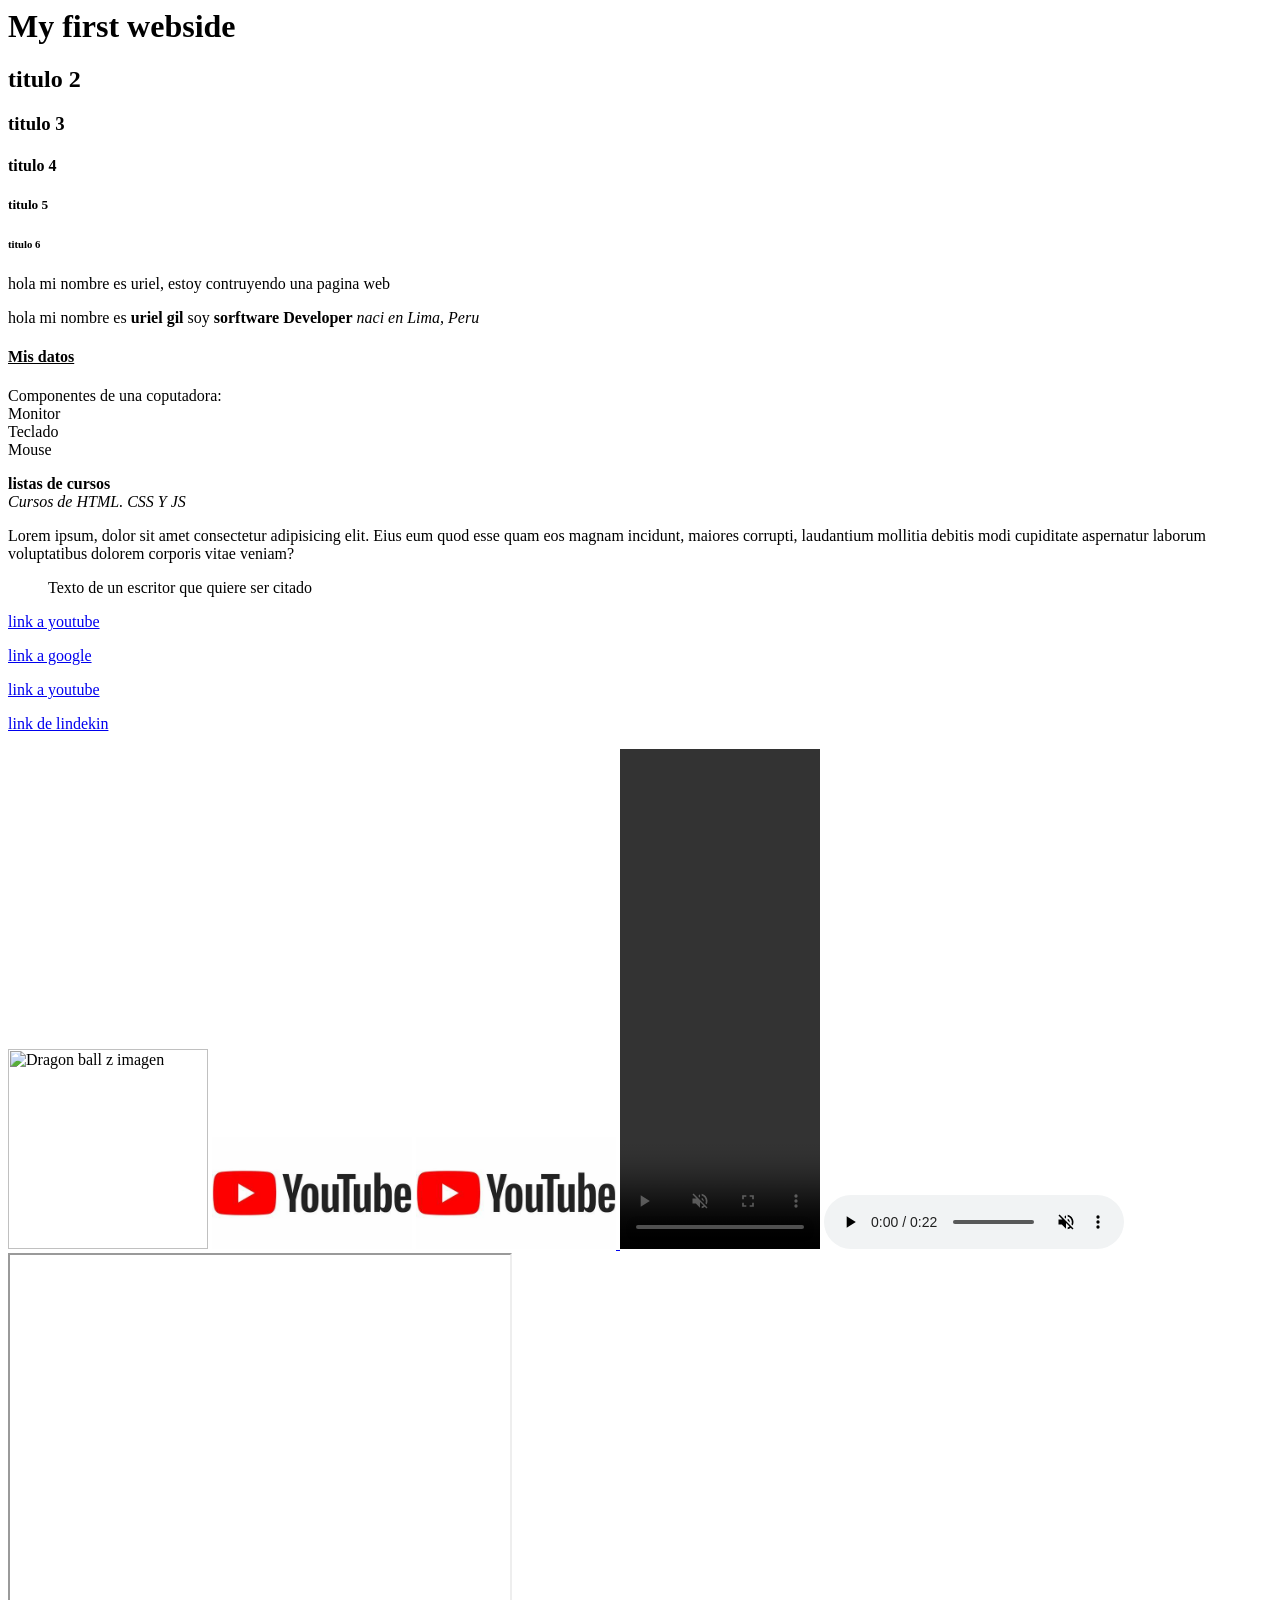
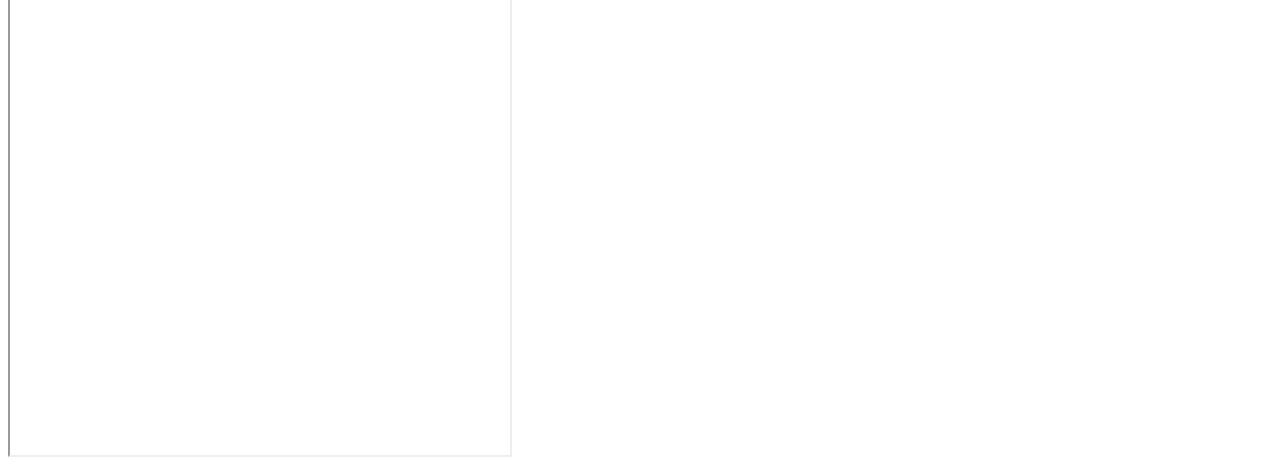
==== index.html @ c1904873 "agregar a nuevo repo" ====
<!--ESTRUCTURA DE HTML-->
<html>
    <head>
        <title>Codigo front 13</title>
    </head>
    <body>
        <!-- Las etiquetas de titulo h1 - h6 -->
        <h1>My first webside</h1>
        <h2>titulo 2</h2>
        <h3>titulo 3</h3>
        <h4>titulo 4</h4>
        <h5>titulo 5</h5>
        <h6>titulo 6</h6>
        <!-- Parrafos "p" -->
        <p>
            hola mi nombre es uriel, estoy contruyendo una pagina web
        </p>
        <!-- Etiqueta o bold "b"-->
        <P>
            hola mi nombre es <b>uriel gil</b> soy 
            <strong>sorftware Developer</strong>
            <i>naci en Lima, Peru</i>
        </P>

        <!-- Subrayado "u" -->
        <h4><u>Mis datos</u></h4>

        <!-- BR: Es para saltos de lines -->
        <!-- No se deben usarla -->
        <p>
            Componentes de una coputadora:
            <br />
            Monitor
            <br />
            Teclado
            <br />
            Mouse
        </p>

        <b>listas de cursos</b>
        <br>
        <i>Cursos de HTML. CSS Y JS</i>

        <!--    Para  poder citar textos -->
        <p>
            Lorem ipsum, dolor sit amet consectetur adipisicing elit. Eius eum quod esse quam eos magnam incidunt, maiores corrupti, laudantium mollitia debitis modi cupiditate aspernatur laborum voluptatibus dolorem corporis vitae veniam?
        </p>
        <blockquote>
            Texto de un escritor que quiere ser citado
        </blockquote>

        <!-- Hipervinculo "a"-->
        <a 
        href="https://www.youtube.com/" target="blank">
        link a youtube
        </a>

        <p>
            <a href="https://www.google.com/" target="blank">link a google</a>
        </p>
        <p>
            <a href="https://www.youtube.com/" target="blank">link a youtube</a>
        </p>
        <p>
            <a href="https://www.linkedin.com/feed/" target="blank">link de lindekin</a>
        </p>

        <!-- Etiquetas multimedia -->
        <!-- Puedo poner en el link una imagen -->
        <img src="https://seeklogo.com/images/D/Dragon_Ball_Z-logo-0C7B78BE7E-seeklogo.com.png"  alt="Dragon ball z imagen" width="200" height="200"/>

        <!-- Imagen local-->
        <img src="./images/OIP.jpg" alt="" width="200">
        <a 
        href="https://www.youtube.com/" target="blank">
        <img src="./images/OIP.jpg"  width="200">
        </a>
        <!-- video -->
        <video src="./videos/video.mp4" controls width="200" height="500" autoplay muted></video>

        <!-- audio -->
        <audio src="./audio/audio.mp3" controls autoplay muted></audio>

        <!-- iframe puede ser utilizado para audio pdf videos -->
        <iframe src="./pdfs/git-cheat-sheet-education.pdf" width="500" height="800"></iframe>
        <iframe width="560" height="315" src="https://www.youtube.com/embed/5FgZNCgVFkM" title="YouTube video player" frameborder="0" allow="accelerometer; autoplay; clipboard-write; encrypted-media; gyroscope; picture-in-picture" allowfullscreen></iframe>
    </body>
</html>
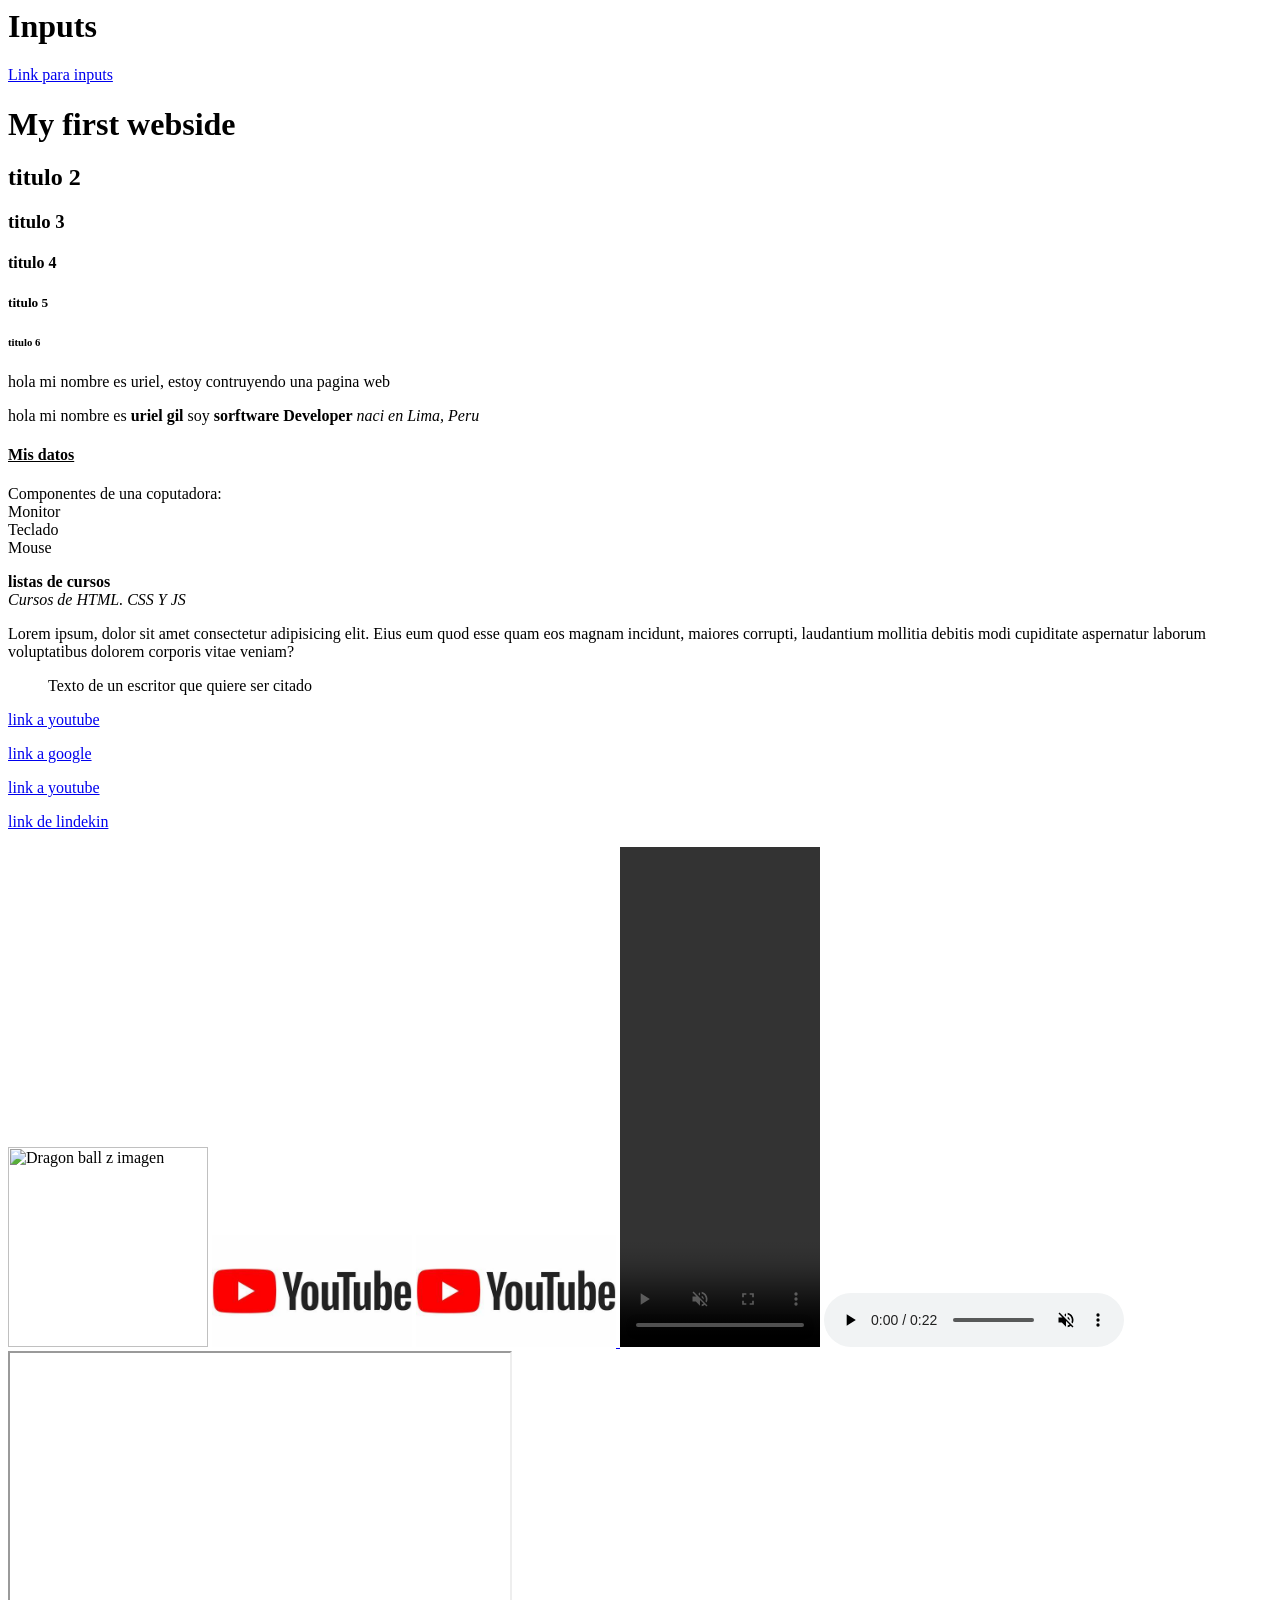
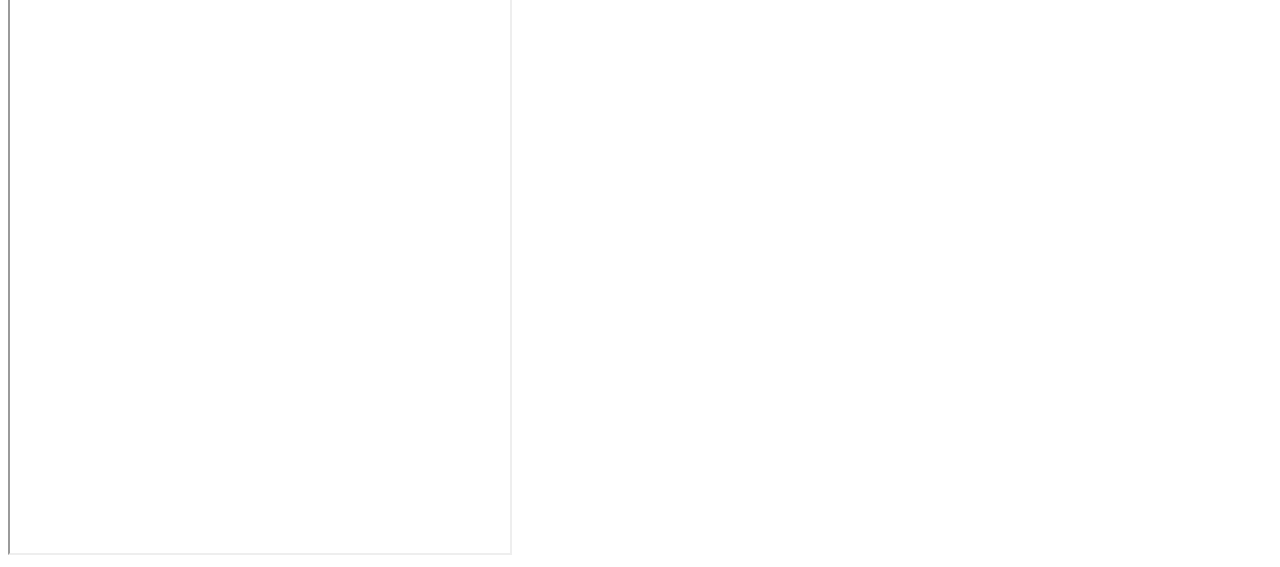
==== commit 1c3d2c6d: "inputs de html" ====
--- a/index.html
+++ b/index.html
@@ -5,6 +5,9 @@
     </head>
     <body>
         <!-- Las etiquetas de titulo h1 - h6 -->
+        <h1>Inputs</h1>
+        <a href="./semana1/inputs.html">Link para inputs</a>
+
         <h1>My first webside</h1>
         <h2>titulo 2</h2>
         <h3>titulo 3</h3>
@@ -84,5 +87,8 @@
         <!-- iframe puede ser utilizado para audio pdf videos -->
         <iframe src="./pdfs/git-cheat-sheet-education.pdf" width="500" height="800"></iframe>
         <iframe width="560" height="315" src="https://www.youtube.com/embed/5FgZNCgVFkM" title="YouTube video player" frameborder="0" allow="accelerometer; autoplay; clipboard-write; encrypted-media; gyroscope; picture-in-picture" allowfullscreen></iframe>
+        
+        
+
     </body>
 </html>
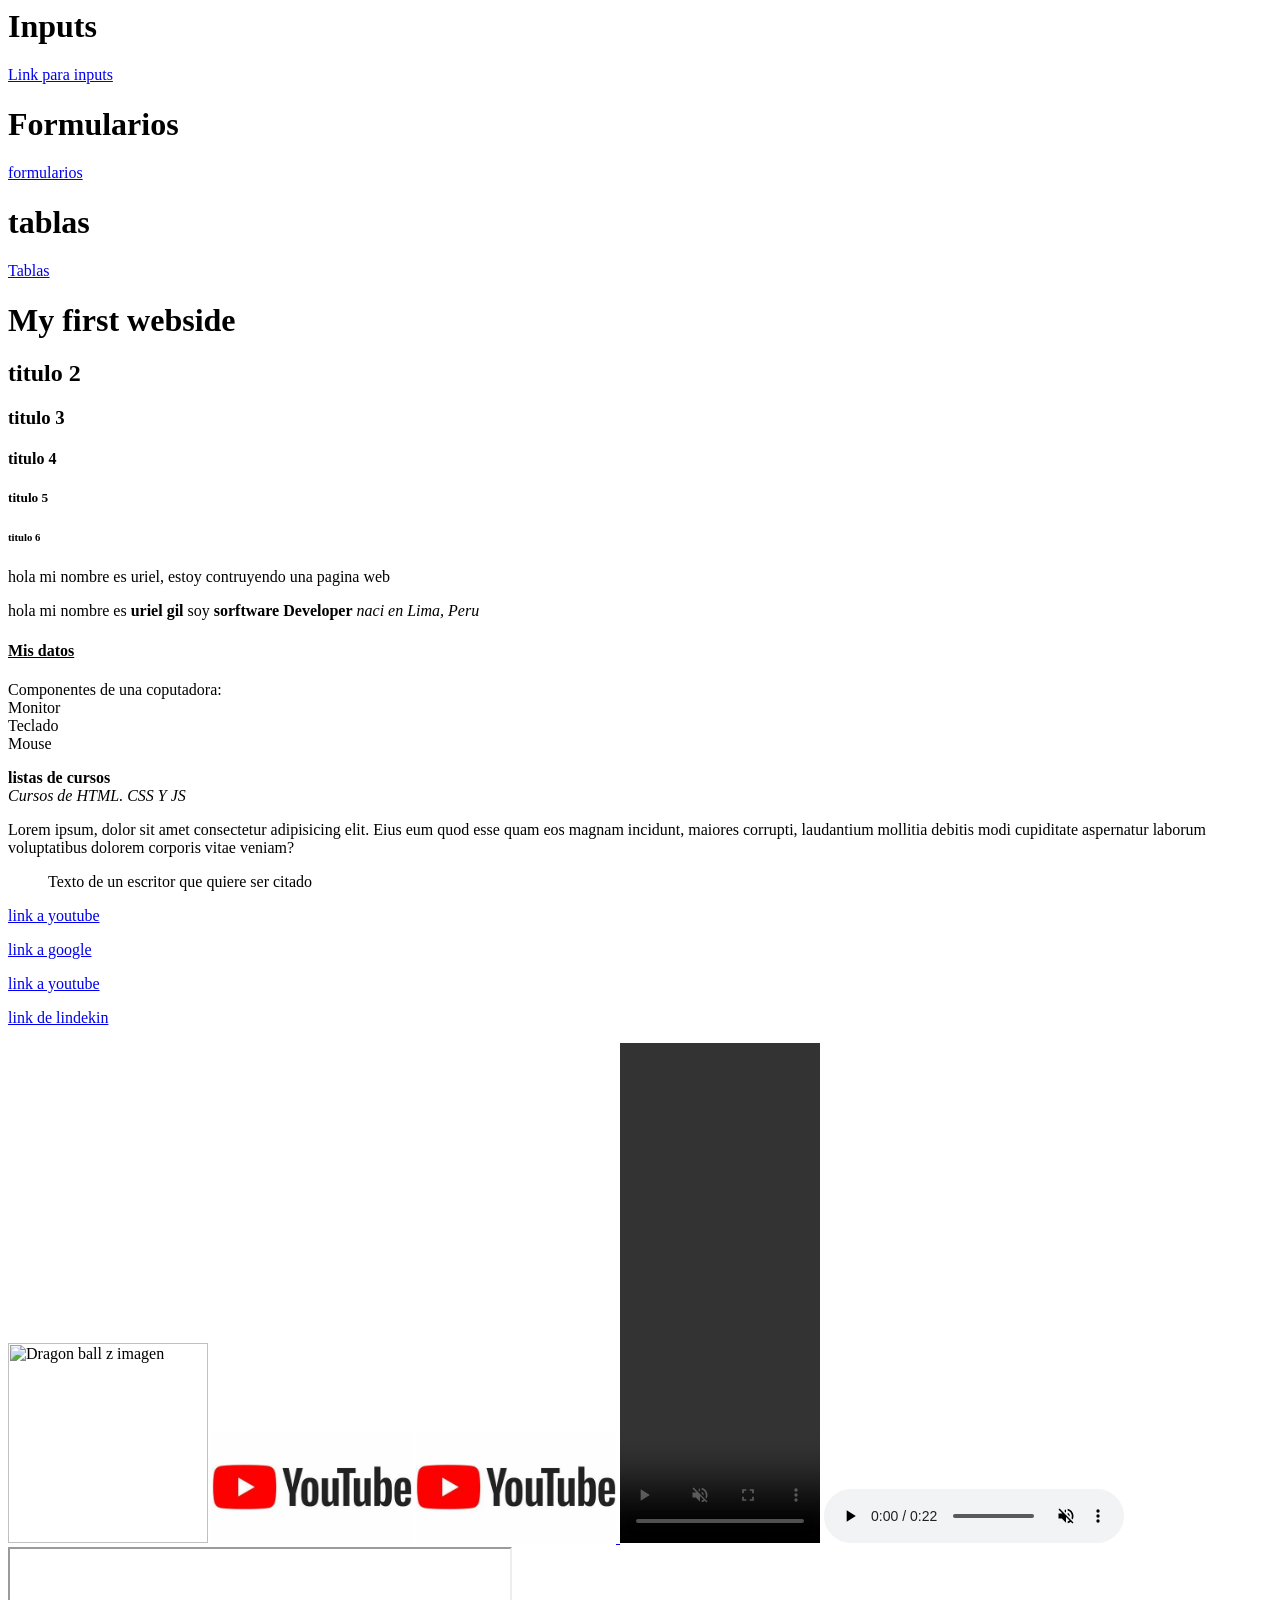
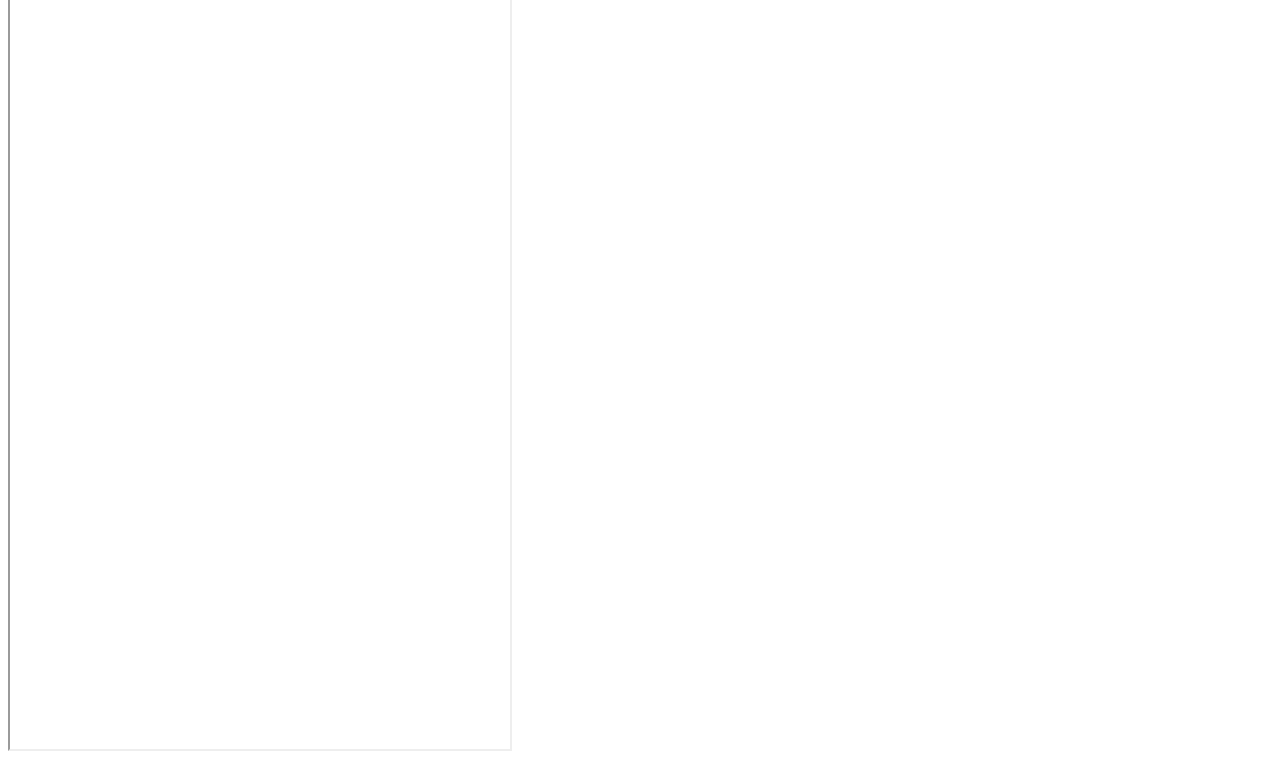
==== commit e75d94b3: "actualizacion de html" ====
--- a/index.html
+++ b/index.html
@@ -1,12 +1,41 @@
 <!--ESTRUCTURA DE HTML-->
 <html>
     <head>
-        <title>Codigo front 13</title>
+        
     </head>
+        <!-- va a conterner la etiquetas pero el seo-->
+        <meta charset="utf-8" />
+        <meta
+          name="description"
+          content="Esta pagina es donde estoy aprendiendo HTML, CSS y JS"
+        />
+        <meta name="robots" content="" />
+        <meta name="googlebot" content="" />
+        <meta name="keywords" content="LINDER HASSINGER, HTML, CSS, JS, CODIGO" />
+        <title>Codigo Front 13</title>
+    
+        <meta name="twitter:card" content="summary" />
+        <meta name="twitter:site" content="@linder3hs" />
+        <meta name="twitter:title" content="Mi pagina web" />
+        <meta
+          name="twitter:description"
+          content="Esta pagina es donde estoy aprendiendo HTML, CSS y JS"
+        />
+        <meta
+          name="twitter:image"
+          content="https://media-exp1.licdn.com/dms/image/C4E1BAQEfNIXEf_JoKg/company-background_10000/0?e=2159024400&v=beta&t=PhtZQJ8QA5Wy2lQzlfJL166pSeK_i3q2qfkD-xOMCcc"
+        />
     <body>
         <!-- Las etiquetas de titulo h1 - h6 -->
         <h1>Inputs</h1>
         <a href="./semana1/inputs.html">Link para inputs</a>
+
+        <h1>Formularios</h1>
+        <a href="./semana1/form.html">formularios</a>
+
+        <h1>tablas</h1>
+
+        <a href="./semana1/tablas.html">Tablas</a>
 
         <h1>My first webside</h1>
         <h2>titulo 2</h2>
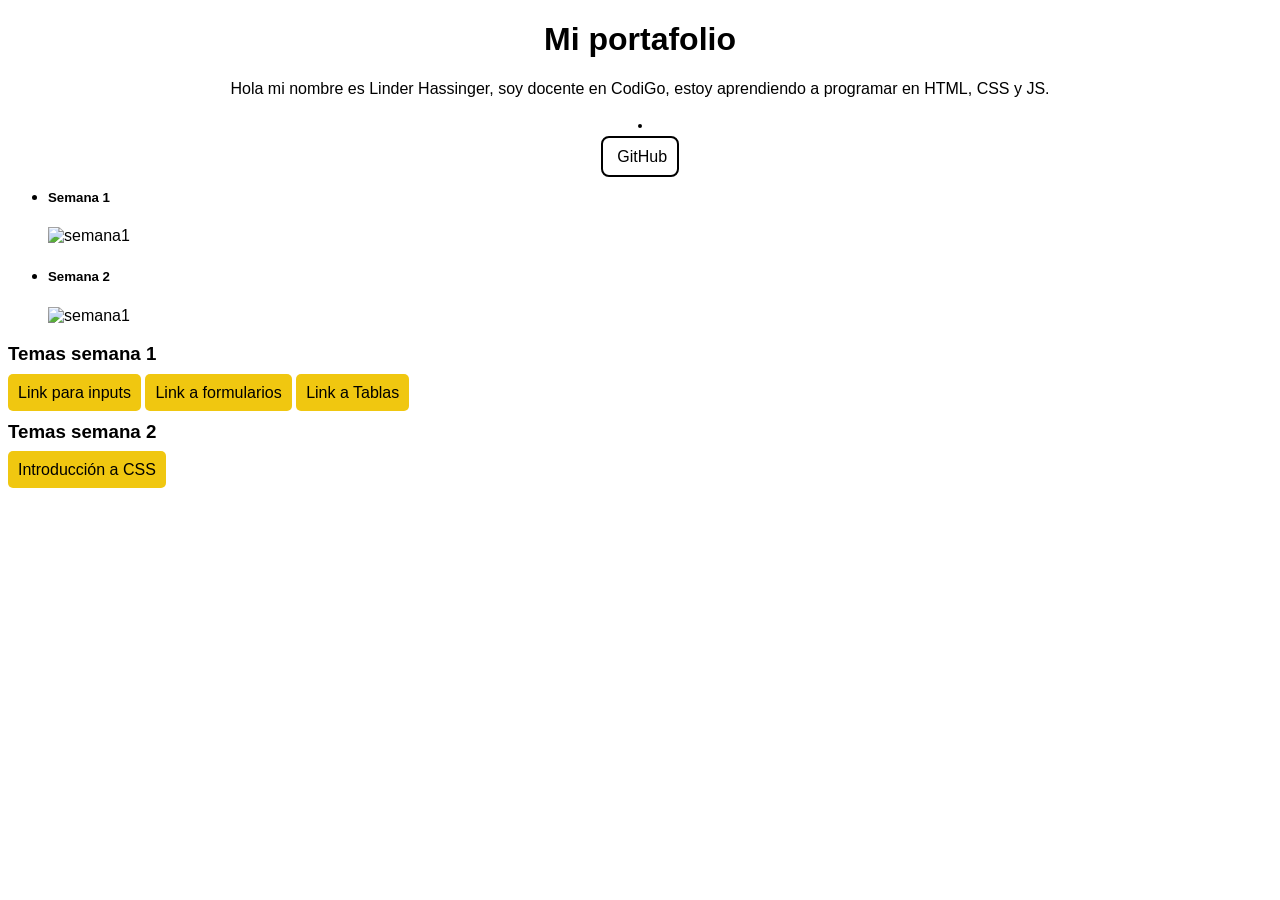
==== commit 39f7dcbd: "update" ====
--- a/index.html
+++ b/index.html
@@ -1,123 +1,101 @@
-<!--ESTRUCTURA DE HTML-->
-<html>
-    <head>
-        
-    </head>
-        <!-- va a conterner la etiquetas pero el seo-->
-        <meta charset="utf-8" />
-        <meta
-          name="description"
-          content="Esta pagina es donde estoy aprendiendo HTML, CSS y JS"
+<!-- ESTRUCTURA DE HTML -->
+<!DOCTYPE html>
+<html lang="en">
+  <head>
+    <!-- Va a contener la etiquetas pero el SEO -->
+    <meta charset="utf-8" />
+    <meta
+      name="description"
+      content="Esta pagina es donde estoy aprendiendo HTML, CSS y JS"
+    />
+    <meta name="robots" content="" />
+    <meta name="googlebot" content="" />
+    <meta name="keywords" content="LINDER HASSINGER, HTML, CSS, JS, CODIGO" />
+    <title>Codigo Front 13</title>
+
+    <meta name="twitter:card" content="summary" />
+    <meta name="twitter:site" content="@linder3hs" />
+    <meta name="twitter:title" content="Mi pagina web" />
+    <meta
+      name="twitter:description"
+      content="Esta pagina es donde estoy aprendiendo HTML, CSS y JS"
+    />
+    <meta
+      name="twitter:image"
+      content="https://media-exp1.licdn.com/dms/image/C4E1BAQEfNIXEf_JoKg/company-background_10000/0?e=2159024400&v=beta&t=PhtZQJ8QA5Wy2lQzlfJL166pSeK_i3q2qfkD-xOMCcc"
+    />
+    <link rel="stylesheet" href="./css/styles.css" />
+  </head>
+  <!-- esta etiqueta nos permite escribir css dentro de un html -->
+
+  <body>
+    <!-- Las etiqueta de titulo h1 - h6 -->
+    <div class="contenedor-principal">
+      <h1>Mi portafolio</h1>
+      <p>
+        Hola mi nombre es Linder Hassinger, soy docente en CodiGo, estoy
+        aprendiendo a programar en HTML, CSS y JS.
+      </p>
+      <img
+        src="./imagenes/profile.jpeg"
+        class="imagen-perfil"
+        alt=""
+        width="200"
+      />
+      <p>
+        <a class="btn-github" href="http://github.com/linder3hs">
+          <img
+            src="https://cdn-icons-png.flaticon.com/512/25/25231.png"
+            alt=""
+            width="15"
+          />
+          GitHub
+        </a>
+      </p>
+    </div>
+
+    <!-- Lista en HTML -->
+    <!-- <ol>
+      <li>Elemento 1</li>
+      <li>Elemento 2</li>
+      <li>Elemento 3</li>
+    </ol> -->
+
+    <ul>
+      <li>
+        <h5>Semana 1</h5>
+        <img
+          src="https://freeiconshop.com/wp-content/uploads/edd/folder-open-flat.png"
+          alt="semana1"
+          width="100"
         />
-        <meta name="robots" content="" />
-        <meta name="googlebot" content="" />
-        <meta name="keywords" content="LINDER HASSINGER, HTML, CSS, JS, CODIGO" />
-        <title>Codigo Front 13</title>
-    
-        <meta name="twitter:card" content="summary" />
-        <meta name="twitter:site" content="@linder3hs" />
-        <meta name="twitter:title" content="Mi pagina web" />
-        <meta
-          name="twitter:description"
-          content="Esta pagina es donde estoy aprendiendo HTML, CSS y JS"
+      </li>
+      <li>
+        <h5>Semana 2</h5>
+        <img
+          src="https://freeiconshop.com/wp-content/uploads/edd/folder-open-flat.png"
+          alt="semana1"
+          width="100"
         />
-        <meta
-          name="twitter:image"
-          content="https://media-exp1.licdn.com/dms/image/C4E1BAQEfNIXEf_JoKg/company-background_10000/0?e=2159024400&v=beta&t=PhtZQJ8QA5Wy2lQzlfJL166pSeK_i3q2qfkD-xOMCcc"
-        />
-    <body>
-        <!-- Las etiquetas de titulo h1 - h6 -->
-        <h1>Inputs</h1>
-        <a href="./semana1/inputs.html">Link para inputs</a>
+      </li>
+    </ul>
 
-        <h1>Formularios</h1>
-        <a href="./semana1/form.html">formularios</a>
+    <div>
+      <h3>Temas semana 1</h3>
+      <a class="link-referencia" href="./semana1/inputs.html"
+        >Link para inputs</a
+      >
+      <a class="link-referencia" href="./semana1/form.html"
+        >Link a formularios</a
+      >
+      <a class="link-referencia" href="./semana1/tablas.html">Link a Tablas</a>
+    </div>
 
-        <h1>tablas</h1>
-
-        <a href="./semana1/tablas.html">Tablas</a>
-
-        <h1>My first webside</h1>
-        <h2>titulo 2</h2>
-        <h3>titulo 3</h3>
-        <h4>titulo 4</h4>
-        <h5>titulo 5</h5>
-        <h6>titulo 6</h6>
-        <!-- Parrafos "p" -->
-        <p>
-            hola mi nombre es uriel, estoy contruyendo una pagina web
-        </p>
-        <!-- Etiqueta o bold "b"-->
-        <P>
-            hola mi nombre es <b>uriel gil</b> soy 
-            <strong>sorftware Developer</strong>
-            <i>naci en Lima, Peru</i>
-        </P>
-
-        <!-- Subrayado "u" -->
-        <h4><u>Mis datos</u></h4>
-
-        <!-- BR: Es para saltos de lines -->
-        <!-- No se deben usarla -->
-        <p>
-            Componentes de una coputadora:
-            <br />
-            Monitor
-            <br />
-            Teclado
-            <br />
-            Mouse
-        </p>
-
-        <b>listas de cursos</b>
-        <br>
-        <i>Cursos de HTML. CSS Y JS</i>
-
-        <!--    Para  poder citar textos -->
-        <p>
-            Lorem ipsum, dolor sit amet consectetur adipisicing elit. Eius eum quod esse quam eos magnam incidunt, maiores corrupti, laudantium mollitia debitis modi cupiditate aspernatur laborum voluptatibus dolorem corporis vitae veniam?
-        </p>
-        <blockquote>
-            Texto de un escritor que quiere ser citado
-        </blockquote>
-
-        <!-- Hipervinculo "a"-->
-        <a 
-        href="https://www.youtube.com/" target="blank">
-        link a youtube
-        </a>
-
-        <p>
-            <a href="https://www.google.com/" target="blank">link a google</a>
-        </p>
-        <p>
-            <a href="https://www.youtube.com/" target="blank">link a youtube</a>
-        </p>
-        <p>
-            <a href="https://www.linkedin.com/feed/" target="blank">link de lindekin</a>
-        </p>
-
-        <!-- Etiquetas multimedia -->
-        <!-- Puedo poner en el link una imagen -->
-        <img src="https://seeklogo.com/images/D/Dragon_Ball_Z-logo-0C7B78BE7E-seeklogo.com.png"  alt="Dragon ball z imagen" width="200" height="200"/>
-
-        <!-- Imagen local-->
-        <img src="./images/OIP.jpg" alt="" width="200">
-        <a 
-        href="https://www.youtube.com/" target="blank">
-        <img src="./images/OIP.jpg"  width="200">
-        </a>
-        <!-- video -->
-        <video src="./videos/video.mp4" controls width="200" height="500" autoplay muted></video>
-
-        <!-- audio -->
-        <audio src="./audio/audio.mp3" controls autoplay muted></audio>
-
-        <!-- iframe puede ser utilizado para audio pdf videos -->
-        <iframe src="./pdfs/git-cheat-sheet-education.pdf" width="500" height="800"></iframe>
-        <iframe width="560" height="315" src="https://www.youtube.com/embed/5FgZNCgVFkM" title="YouTube video player" frameborder="0" allow="accelerometer; autoplay; clipboard-write; encrypted-media; gyroscope; picture-in-picture" allowfullscreen></iframe>
-        
-        
-
-    </body>
-</html>+    <div>
+      <h3>Temas semana 2</h3>
+      <a class="link-referencia" href="./semana2/index.html"
+        >Introducción a CSS</a
+      >
+    </div>
+  </body>
+</html>
--- a/css/styles.css
+++ b/css/styles.css
@@ -0,0 +1,39 @@
+body {
+    font-family: Helvetica;
+  }
+  
+  .link-referencia {
+    background-color: rgb(240, 199, 16);
+    color: #000;
+    padding: 10px;
+    text-decoration: none;
+    border-radius: 5px;
+  }
+  
+  .link-referencia:hover {
+    text-decoration: underline;
+    color: #fff;
+  }
+  
+  .contenedor-principal {
+    text-align: center;
+  }
+  
+  /* .contenedor-principal p {
+    font-size: 18px;
+    width: 400px;
+  } */
+  
+  .imagen-perfil {
+    border-radius: 50%;
+    border: 2px solid #000;
+  }
+  
+  .btn-github {
+    border: 2px solid #000;
+    border-radius: 8px;
+    padding: 10px;
+    color: #000;
+    text-decoration: none;
+  }
+  
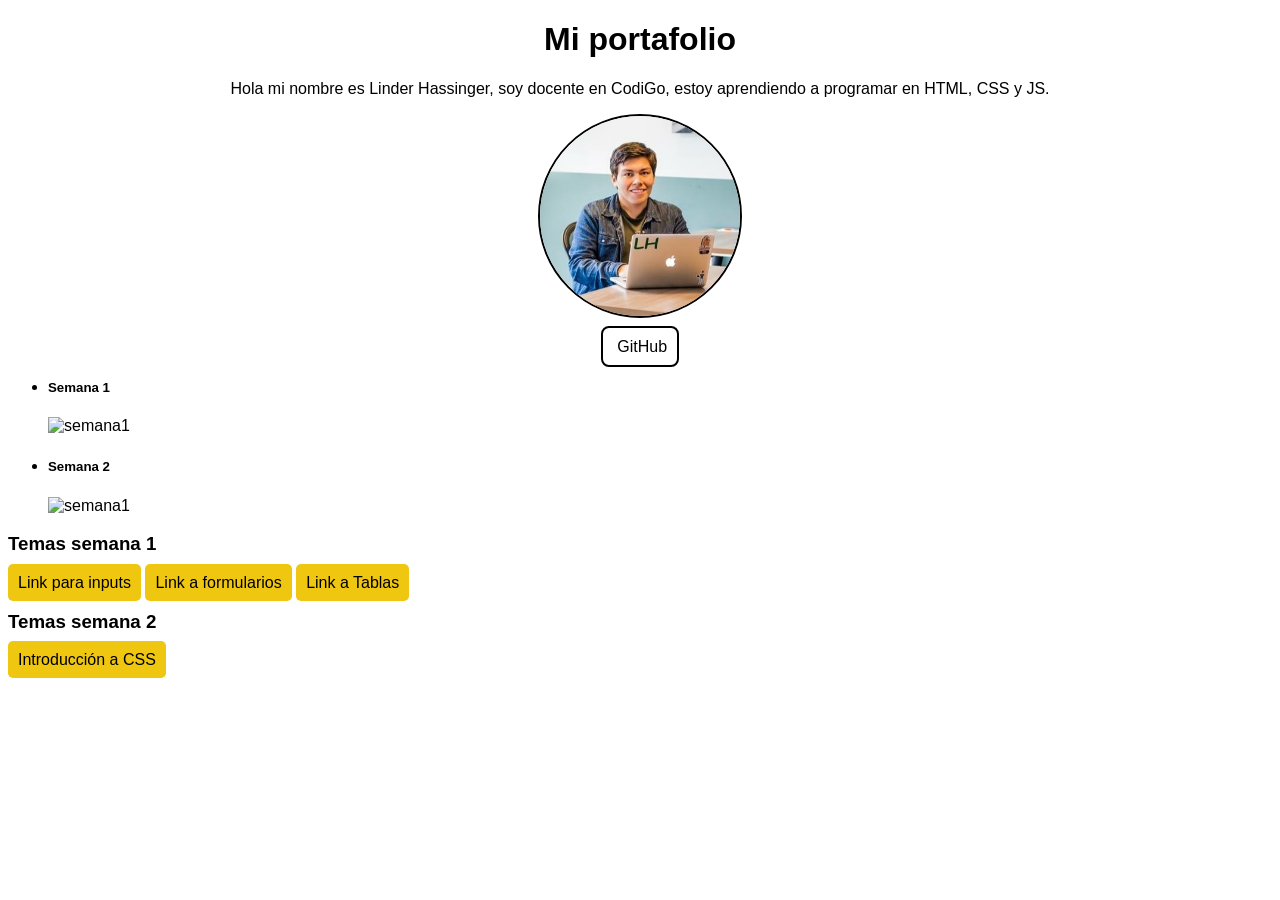
==== commit 7223639b: "update 2" ====
--- a/index.html
+++ b/index.html
@@ -37,7 +37,7 @@
         aprendiendo a programar en HTML, CSS y JS.
       </p>
       <img
-        src="./imagenes/profile.jpeg"
+        src="./images/profile.jpeg"
         class="imagen-perfil"
         alt=""
         width="200"
@@ -93,7 +93,7 @@
 
     <div>
       <h3>Temas semana 2</h3>
-      <a class="link-referencia" href="./semana2/index.html"
+      <a class="link-referencia" href="./semana-2/index.html"
         >Introducción a CSS</a
       >
     </div>
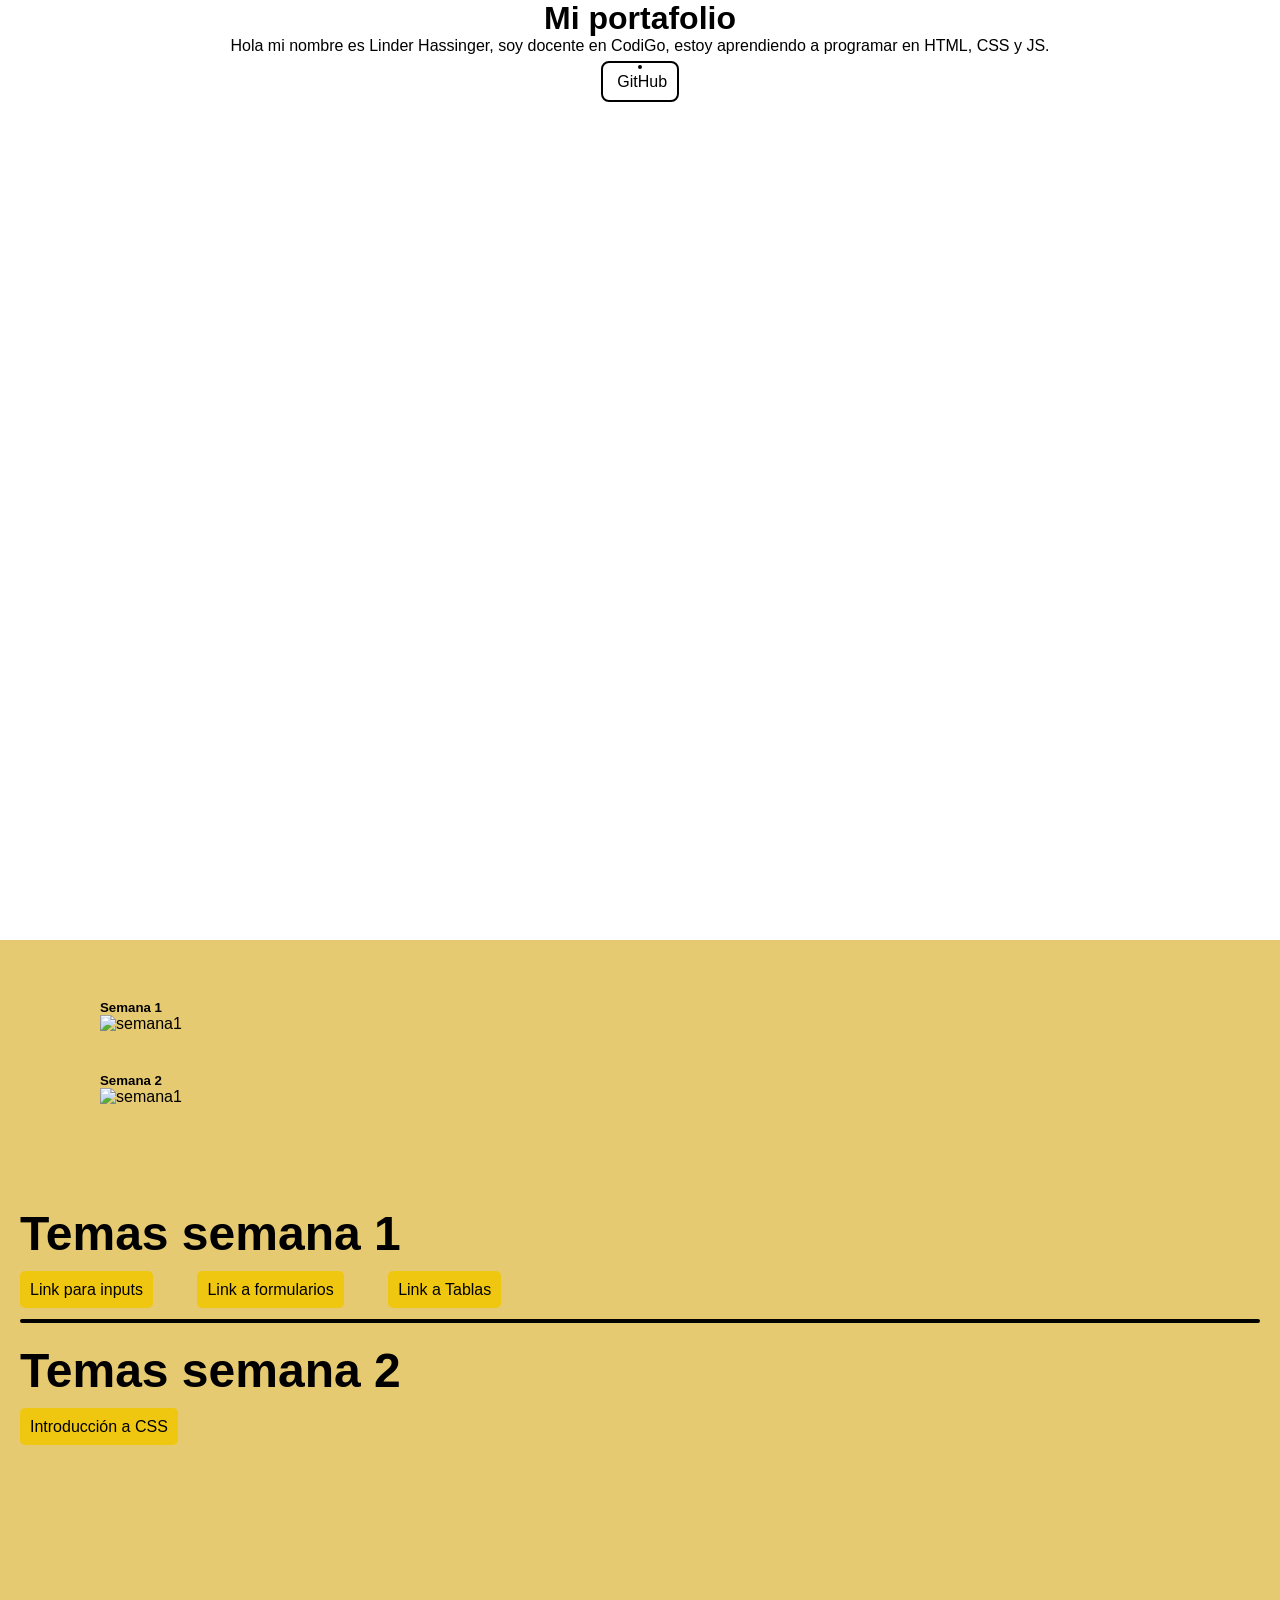
==== commit a1bb8f60: "semana 2 dia 2" ====
--- a/index.html
+++ b/index.html
@@ -37,7 +37,7 @@
         aprendiendo a programar en HTML, CSS y JS.
       </p>
       <img
-        src="./images/profile.jpeg"
+        src="./imagenes/profile.jpeg"
         class="imagen-perfil"
         alt=""
         width="200"
@@ -52,6 +52,12 @@
           GitHub
         </a>
       </p>
+      <img
+        width="600"
+        src="https://sutilweb.com/wp-content/uploads/2021/08/Lenguajes-de-programacion.jpg"
+        alt=""
+        class="imagen-programador"
+      />
     </div>
 
     <!-- Lista en HTML -->
@@ -60,42 +66,46 @@
       <li>Elemento 2</li>
       <li>Elemento 3</li>
     </ol> -->
-
-    <ul>
-      <li>
-        <h5>Semana 1</h5>
-        <img
-          src="https://freeiconshop.com/wp-content/uploads/edd/folder-open-flat.png"
-          alt="semana1"
-          width="100"
-        />
-      </li>
-      <li>
-        <h5>Semana 2</h5>
-        <img
-          src="https://freeiconshop.com/wp-content/uploads/edd/folder-open-flat.png"
-          alt="semana1"
-          width="100"
-        />
-      </li>
-    </ul>
-
-    <div>
-      <h3>Temas semana 1</h3>
-      <a class="link-referencia" href="./semana1/inputs.html"
-        >Link para inputs</a
-      >
-      <a class="link-referencia" href="./semana1/form.html"
-        >Link a formularios</a
-      >
-      <a class="link-referencia" href="./semana1/tablas.html">Link a Tablas</a>
-    </div>
-
-    <div>
-      <h3>Temas semana 2</h3>
-      <a class="link-referencia" href="./semana-2/index.html"
-        >Introducción a CSS</a
-      >
-    </div>
+    <section class="contenedor-clases">
+      <div>
+        <ul class="lista-semanas">
+          <li>
+            <h5>Semana 1</h5>
+            <img
+              src="https://freeiconshop.com/wp-content/uploads/edd/folder-open-flat.png"
+              alt="semana1"
+              width="100"
+            />
+          </li>
+          <li>
+            <h5>Semana 2</h5>
+            <img
+              src="https://freeiconshop.com/wp-content/uploads/edd/folder-open-flat.png"
+              alt="semana1"
+              width="100"
+            />
+          </li>
+        </ul>
+      </div>
+      <div>
+        <h3>Temas semana 1</h3>
+        <a class="link-referencia" href="./semana1/inputs.html"
+          >Link para inputs</a
+        >
+        <a class="link-referencia" href="./semana1/form.html"
+          >Link a formularios</a
+        >
+        <a class="link-referencia" href="./semana1/tablas.html"
+          >Link a Tablas</a
+        >
+      </div>
+      <hr class="divisor" />
+      <div>
+        <h3>Temas semana 2</h3>
+        <a class="link-referencia" href="./semana2/index.html"
+          >Introducción a CSS</a
+        >
+      </div>
+    </section>
   </body>
-</html>
+</html>
--- a/css/styles.css
+++ b/css/styles.css
@@ -1,39 +1,77 @@
+* {
+  margin: 0;
+  padding: 0;
+}
+
 body {
-    font-family: Helvetica;
-  }
-  
-  .link-referencia {
-    background-color: rgb(240, 199, 16);
-    color: #000;
-    padding: 10px;
-    text-decoration: none;
-    border-radius: 5px;
-  }
-  
-  .link-referencia:hover {
-    text-decoration: underline;
-    color: #fff;
-  }
-  
-  .contenedor-principal {
-    text-align: center;
-  }
-  
-  /* .contenedor-principal p {
-    font-size: 18px;
-    width: 400px;
-  } */
-  
-  .imagen-perfil {
-    border-radius: 50%;
-    border: 2px solid #000;
-  }
-  
-  .btn-github {
-    border: 2px solid #000;
-    border-radius: 8px;
-    padding: 10px;
-    color: #000;
-    text-decoration: none;
-  }
-  +  font-family: Helvetica;
+}
+
+.link-referencia {
+  background-color: rgb(240, 199, 16);
+  color: #000;
+  padding: 10px;
+  text-decoration: none;
+  border-radius: 5px;
+  margin: 20px;
+}
+
+.link-referencia:hover {
+  text-decoration: underline;
+  color: #fff;
+}
+
+.contenedor-principal {
+  text-align: center;
+  height: 100vh;
+}
+
+/* .contenedor-principal p {
+  font-size: 18px;
+  width: 400px;
+} */
+.contenedor-clases {
+  height: 100vh;
+  background-color: rgb(230, 202, 113);
+}
+
+.lista-semanas {
+  margin: 40px;
+  padding: 40px;
+  list-style: none;
+}
+
+h3 {
+  font-size: 3em;
+  margin: 20px;
+}
+
+.divisor {
+  margin: 20px;
+  height: 4px;
+  background-color: #000;
+  border: none;
+  border-radius: 12px;
+}
+
+.lista-semanas li {
+  padding: 20px;
+}
+
+.imagen-perfil {
+  border-radius: 50%;
+  border: 2px solid #000;
+}
+
+.btn-github {
+  border: 2px solid #000;
+  border-radius: 8px;
+  padding: 10px;
+  color: #000;
+  text-decoration: none;
+}
+
+.imagen-programador {
+  border-radius: 12px;
+  margin-top: 40px;
+}
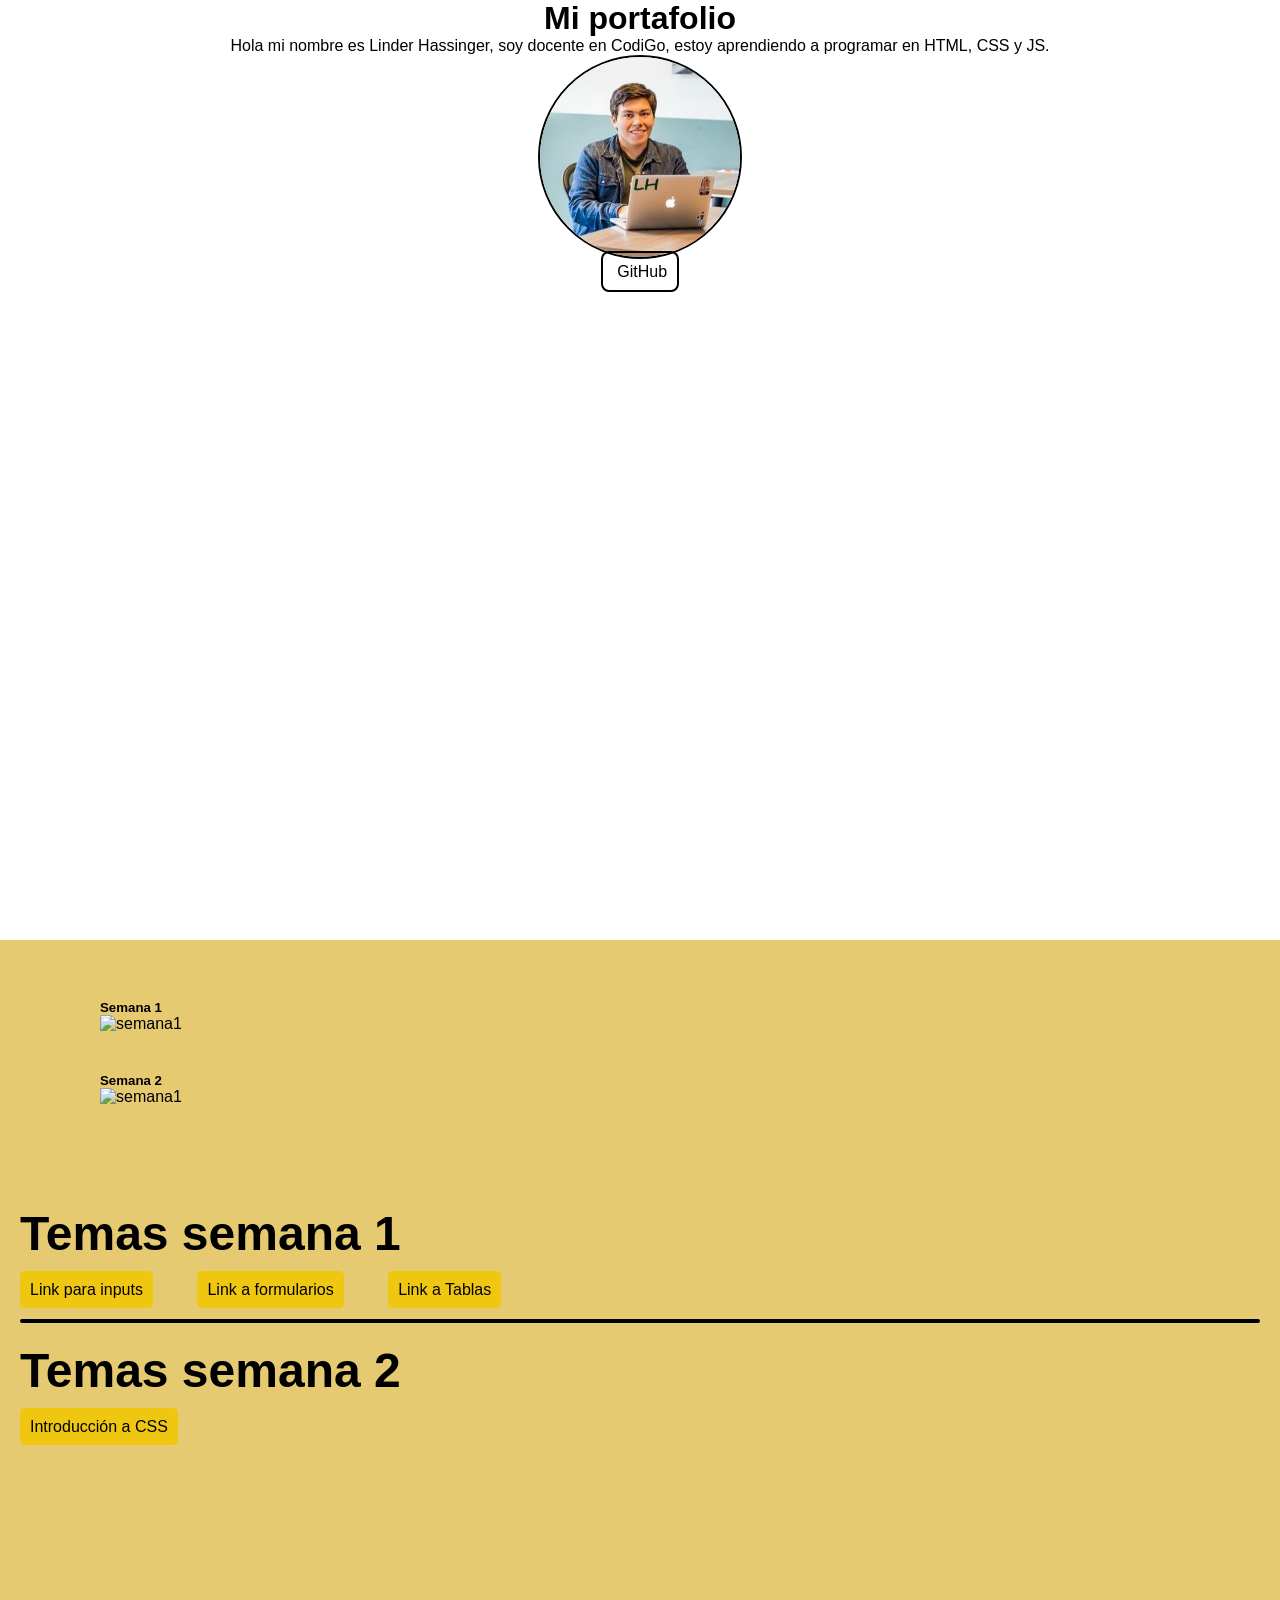
==== commit 8c894492: "update2" ====
--- a/index.html
+++ b/index.html
@@ -37,7 +37,7 @@
         aprendiendo a programar en HTML, CSS y JS.
       </p>
       <img
-        src="./imagenes/profile.jpeg"
+        src="./images/profile.jpeg"
         class="imagen-perfil"
         alt=""
         width="200"
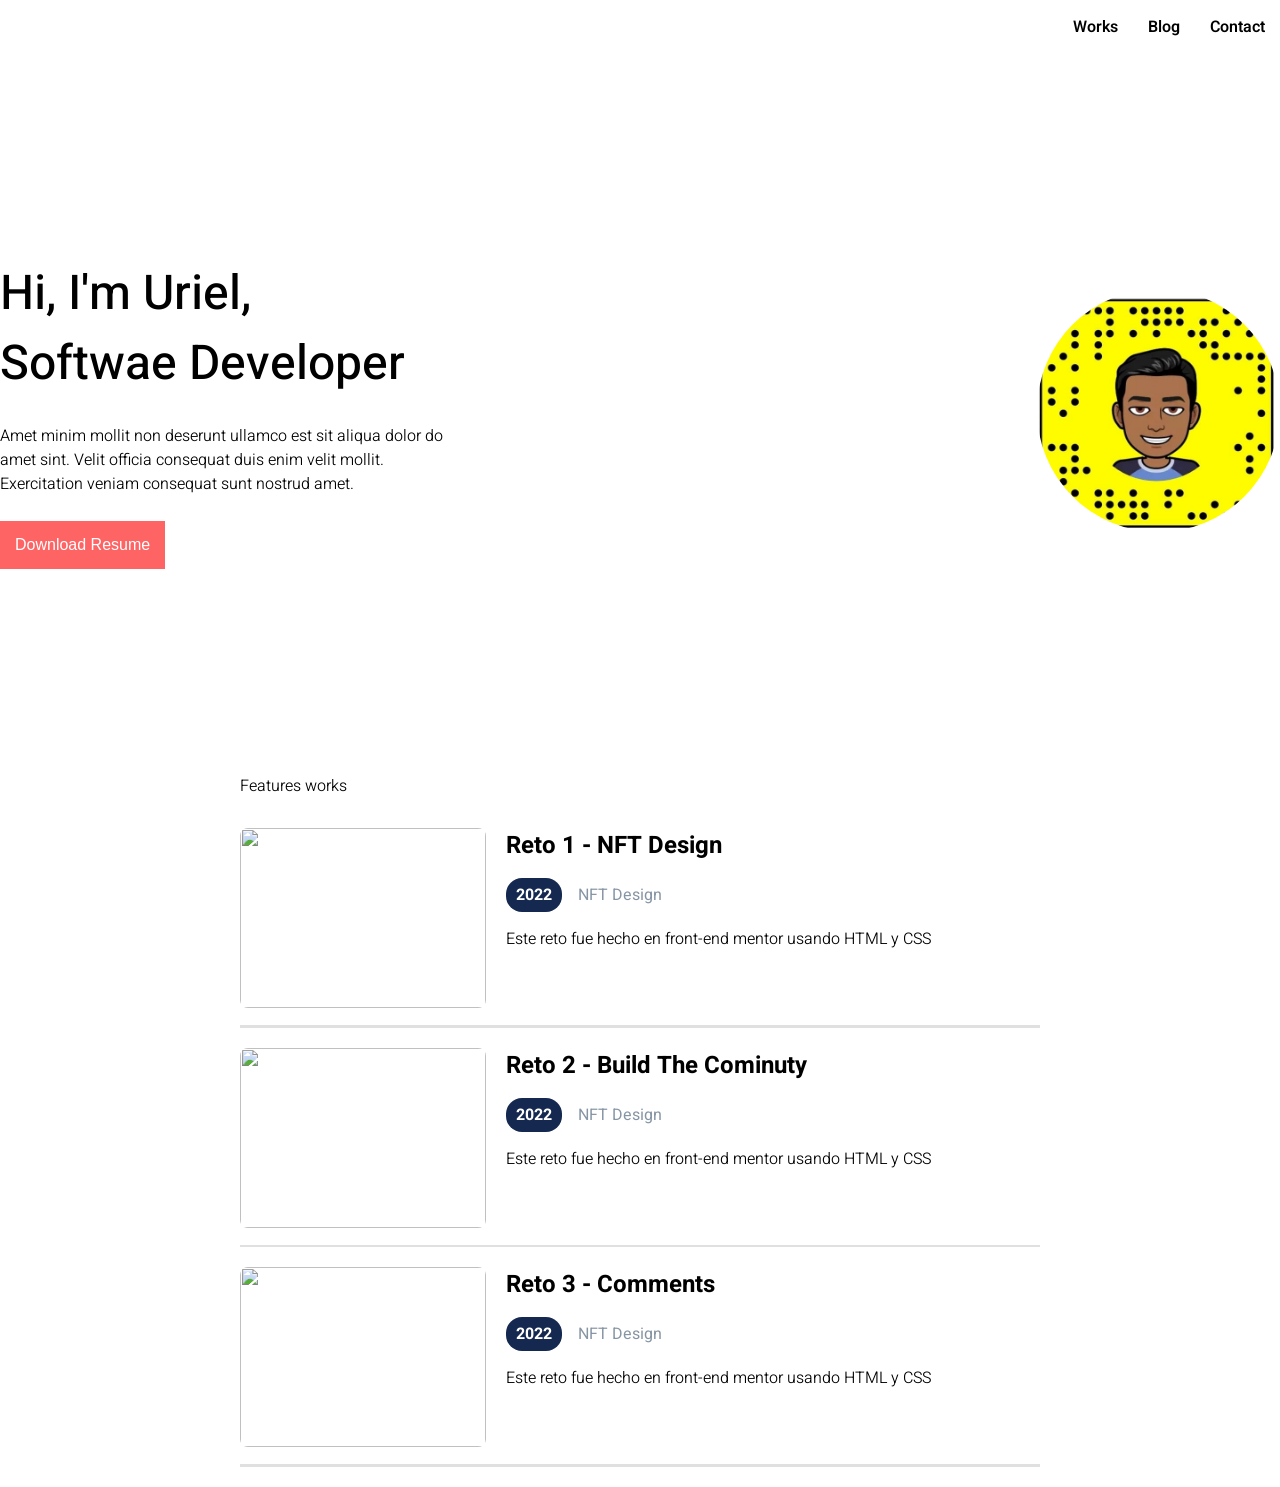
==== commit 1a1997c0: "update-semana3" ====
--- a/index.html
+++ b/index.html
@@ -11,7 +11,7 @@
     <meta name="robots" content="" />
     <meta name="googlebot" content="" />
     <meta name="keywords" content="LINDER HASSINGER, HTML, CSS, JS, CODIGO" />
-    <title>Codigo Front 13</title>
+    <title>Mi portafolio</title>
 
     <meta name="twitter:card" content="summary" />
     <meta name="twitter:site" content="@linder3hs" />
@@ -24,87 +24,110 @@
       name="twitter:image"
       content="https://media-exp1.licdn.com/dms/image/C4E1BAQEfNIXEf_JoKg/company-background_10000/0?e=2159024400&v=beta&t=PhtZQJ8QA5Wy2lQzlfJL166pSeK_i3q2qfkD-xOMCcc"
     />
+    <link rel="preconnect" href="https://fonts.googleapis.com" />
+    <link rel="preconnect" href="https://fonts.gstatic.com" crossorigin />
+    <link
+      href="https://fonts.googleapis.com/css2?family=Heebo:wght@100;200;300;400;500;600;800;900&display=swap"
+      rel="stylesheet"
+    />
     <link rel="stylesheet" href="./css/styles.css" />
   </head>
   <!-- esta etiqueta nos permite escribir css dentro de un html -->
-
   <body>
-    <!-- Las etiqueta de titulo h1 - h6 -->
-    <div class="contenedor-principal">
-      <h1>Mi portafolio</h1>
-      <p>
-        Hola mi nombre es Linder Hassinger, soy docente en CodiGo, estoy
-        aprendiendo a programar en HTML, CSS y JS.
-      </p>
-      <img
-        src="./images/profile.jpeg"
-        class="imagen-perfil"
-        alt=""
-        width="200"
-      />
-      <p>
-        <a class="btn-github" href="http://github.com/linder3hs">
-          <img
-            src="https://cdn-icons-png.flaticon.com/512/25/25231.png"
-            alt=""
-            width="15"
-          />
-          GitHub
-        </a>
-      </p>
-      <img
-        width="600"
-        src="https://sutilweb.com/wp-content/uploads/2021/08/Lenguajes-de-programacion.jpg"
-        alt=""
-        class="imagen-programador"
-      />
-    </div>
-
-    <!-- Lista en HTML -->
-    <!-- <ol>
-      <li>Elemento 1</li>
-      <li>Elemento 2</li>
-      <li>Elemento 3</li>
-    </ol> -->
-    <section class="contenedor-clases">
-      <div>
-        <ul class="lista-semanas">
+    <header class="header">
+      <nav class="nav">
+        <ul>
           <li>
-            <h5>Semana 1</h5>
-            <img
-              src="https://freeiconshop.com/wp-content/uploads/edd/folder-open-flat.png"
-              alt="semana1"
-              width="100"
-            />
+            <a href="">Works</a>
           </li>
           <li>
-            <h5>Semana 2</h5>
-            <img
-              src="https://freeiconshop.com/wp-content/uploads/edd/folder-open-flat.png"
-              alt="semana1"
-              width="100"
-            />
+            <a href="">Blog</a>
+          </li>
+          <li>
+            <a href="">Contact</a>
           </li>
         </ul>
+      </nav>
+    </header>
+    <section class="banner">
+      <div>
+        <h1 class="title">Hi, I'm Uriel,</h1>
+        <h1 class="title">Softwae Developer</h1>
+        <p class="resume">
+          Amet minim mollit non deserunt ullamco est sit aliqua dolor do amet
+          sint. Velit officia consequat duis enim velit mollit. Exercitation
+          veniam consequat sunt nostrud amet.
+        </p>
+        <button class="btn-primary">Download Resume</button>
       </div>
       <div>
-        <h3>Temas semana 1</h3>
-        <a class="link-referencia" href="./semana1/inputs.html"
-          >Link para inputs</a
-        >
-        <a class="link-referencia" href="./semana1/form.html"
-          >Link a formularios</a
-        >
-        <a class="link-referencia" href="./semana1/tablas.html"
-          >Link a Tablas</a
-        >
+        <img class="img-profile" src="./images/profile.jpg" alt="" />
       </div>
-      <hr class="divisor" />
-      <div>
-        <h3>Temas semana 2</h3>
-        <a class="link-referencia" href="./semana2/index.html"
-          >Introducción a CSS</a
-        >
+    </section>
+    <section>
+      <div class="section-works">
+        <h4 class="text-works">Features works</h4>
+        <div class="card">
+          <div>
+            <a class="link-portafolio" href="./semana2/reto1.html">
+              <img src="./imagenes/portafolio/nft.png" alt="" />
+            </a>
+          </div>
+          <div class="container-detail">
+            <a class="link-portafolio" href="./semana2/reto1.html">
+              <h2>Reto 1 - NFT Design</h2>
+            </a>
+
+            <p>
+              <span class="label-dark">2022</span>
+              <span class="text-light">&nbsp;&nbsp;&nbsp;NFT Design</span>
+            </p>
+            <p class="resume">
+              Este reto fue hecho en front-end mentor usando HTML y CSS
+            </p>
+          </div>
+        </div>
+        <hr />
+        <div class="card">
+          <div>
+            <a class="link-portafolio" href="./semana2/reto2.html">
+              <img src="./imagenes/portafolio/nft.png" alt="" />
+            </a>
+          </div>
+          <div class="container-detail">
+            <a class="link-portafolio" href="./semana2/reto2.html">
+              <h2>Reto 2 - Build The Cominuty</h2>
+            </a>
+            <p>
+              <span class="label-dark">2022</span>
+              <span class="text-light">&nbsp;&nbsp;&nbsp;NFT Design</span>
+            </p>
+            <p class="resume">
+              Este reto fue hecho en front-end mentor usando HTML y CSS
+            </p>
+          </div>
+        </div>
+        <hr />
+        <div class="card">
+          <div>
+            <a class="link-portafolio" href="./semana2/reto3.html">
+              <img src="./imagenes/portafolio/nft.png" alt="" />
+            </a>
+          </div>
+          <div class="container-detail">
+            <a class="link-portafolio" href="./semana2/reto3.html">
+              <h2>Reto 3 - Comments</h2>
+            </a>
+            <p>
+              <span class="label-dark">2022</span>
+              <span class="text-light">&nbsp;&nbsp;&nbsp;NFT Design</span>
+            </p>
+            <p class="resume">
+              Este reto fue hecho en front-end mentor usando HTML y CSS
+            </p>
+          </div>
+        </div>
+        <hr />
       </div>
     </section>
   </body>
--- a/css/styles.css
+++ b/css/styles.css
@@ -4,74 +4,125 @@
 }
 
 body {
-  font-family: Helvetica;
+  font-family: "Heebo", sans-serif;
 }
 
-.link-referencia {
-  background-color: rgb(240, 199, 16);
-  color: #000;
-  padding: 10px;
-  text-decoration: none;
-  border-radius: 5px;
-  margin: 20px;
+.header {
+  display: flex;
+  /* flex-start
+    center
+    flex-end */
+  justify-content: flex-end;
 }
 
-.link-referencia:hover {
-  text-decoration: underline;
-  color: #fff;
-}
-
-.contenedor-principal {
-  text-align: center;
-  height: 100vh;
-}
-
-/* .contenedor-principal p {
-  font-size: 18px;
-  width: 400px;
-} */
-.contenedor-clases {
-  height: 100vh;
-  background-color: rgb(230, 202, 113);
-}
-
-.lista-semanas {
-  margin: 40px;
-  padding: 40px;
+.nav ul {
+  display: flex;
   list-style: none;
 }
 
-h3 {
-  font-size: 3em;
-  margin: 20px;
+.nav ul > li {
+  padding: 15px;
 }
 
-.divisor {
-  margin: 20px;
-  height: 4px;
-  background-color: #000;
-  border: none;
-  border-radius: 12px;
+.nav ul li a {
+  text-decoration: none;
+  color: #000;
+  font-weight: 600;
 }
 
-.lista-semanas li {
-  padding: 20px;
+.banner {
+  height: 80vh;
+  display: flex;
+  align-items: center;
+  justify-content: center;
 }
 
-.imagen-perfil {
-  border-radius: 50%;
-  border: 2px solid #000;
+.title {
+  font-size: 3em;
+  font-weight: 500;
 }
 
-.btn-github {
-  border: 2px solid #000;
+.resume {
+  width: 45%;
+  font-weight: 300;
+  margin-top: 25px;
+  margin-bottom: 25px;
+}
+
+.btn-primary {
+  background-color: #ff6464;
+  color: #fff;
+  border: none;
+  padding: 15px;
+  text-transform: capitalize;
+  font-size: 16px;
+  cursor: pointer;
+}
+
+.img-profile {
+  width: 243px;
+  height: 243px;
+  border-radius: 50%;
+}
+
+.section-works {
+  max-width: 800px;
+  margin: auto;
+}
+
+.card {
+  display: flex;
+}
+
+.card div img {
+  width: 246px;
+  height: 180px;
+  object-fit: cover;
   border-radius: 8px;
-  padding: 10px;
+}
+
+.text-works {
+  font-size: 1em;
+  margin-bottom: 30px;
+  font-weight: 300;
+}
+
+.container-detail {
+  margin-left: 20px;
+}
+
+.container-detail p {
+  margin-top: 20px;
+  width: 100% !important;
+}
+
+.label-dark {
+  background-color: #142850;
+  color: #fff;
+  border-radius: 16px;
+  padding: 5px 10px;
+  font-weight: bold;
+}
+
+.text-light {
+  color: #8695a4;
+}
+
+hr {
+  height: 0.5px;
+  background-color: #e0e0e0;
+  border: 0.5px solid #e0e0e0;
+  margin-top: 10px;
+  margin-bottom: 20px;
+}
+
+.link-portafolio {
   color: #000;
   text-decoration: none;
+  transition: 0.3s;
 }
 
-.imagen-programador {
-  border-radius: 12px;
-  margin-top: 40px;
+.link-portafolio:hover {
+  color: #ff6464;
+  text-decoration: underline;
 }
